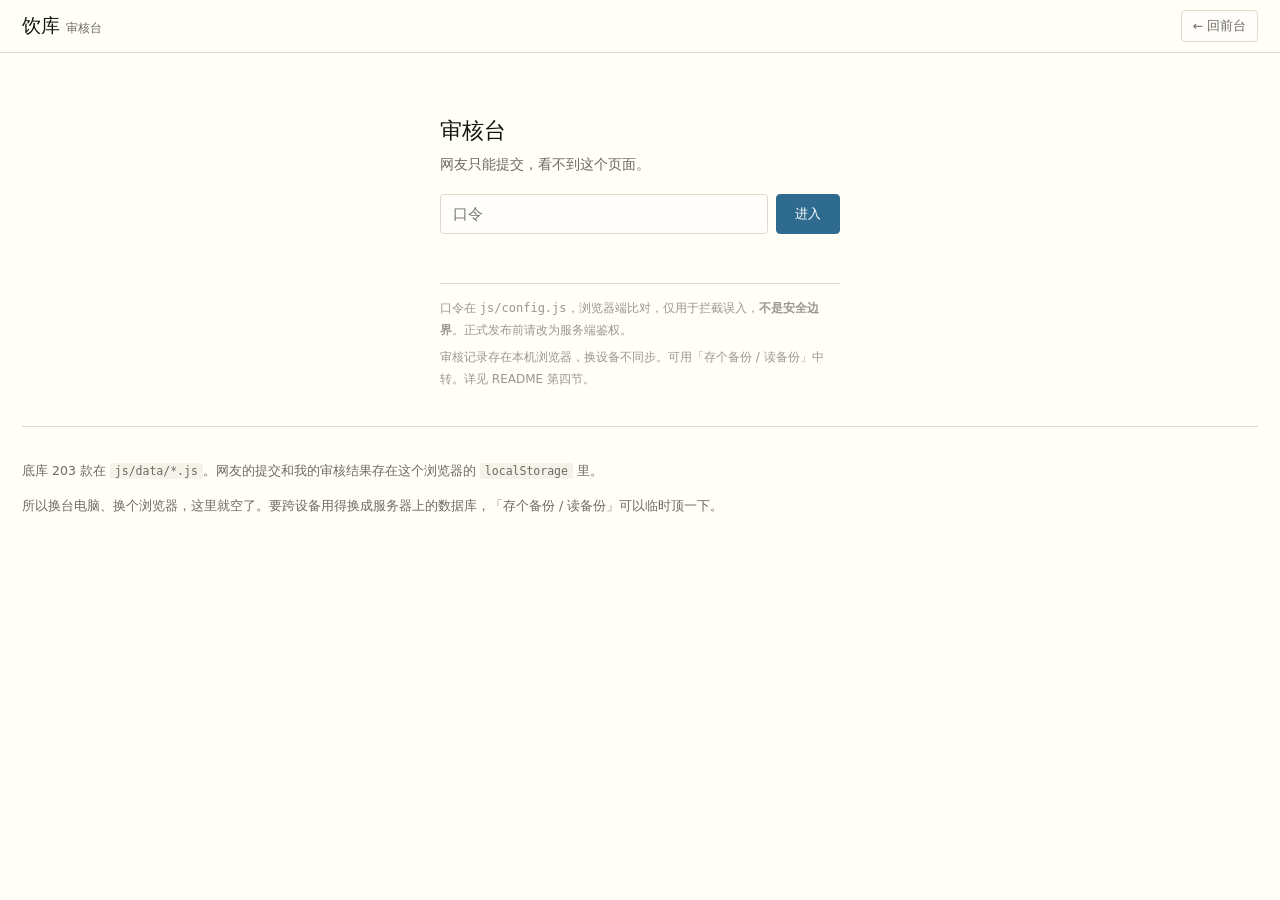
==== admin.html @ 563e10b3 "饮库 DrinkDB：203 款饮料属性库 - 203 款饮料，含糖分/甜度/气泡强度/开瓶 24 小时后气泡残留/咖啡因/酒精/价格等 28 项特征 - 前台：无筛选时两排反向轮播（JS 驱动，指针" ====
<!DOCTYPE html>
<html lang="zh-CN">
<head>
<meta charset="utf-8">
<meta name="viewport" content="width=device-width, initial-scale=1, viewport-fit=cover">
<meta name="theme-color" content="#fffff8">
<title>饮库 · 审核台</title>
<meta name="robots" content="noindex,nofollow">
<link rel="stylesheet" href="css/style.css">
</head>
<body>

<div class="topbar"><div class="wrap">
  <div class="logo">饮库<em>审核台</em></div>
  <div class="spacer"></div>
  <a class="tb" href="index.html">← 回前台</a>
  <button class="tb" type="button" id="logoutBtn" style="display:none">退出</button>
</div></div>

<div class="wrap">

  <!-- ================= 登录 ================= -->
  <div id="gate" style="max-width:400px;margin:60px auto 0">
    <h1 style="font-size:22px;margin-bottom:6px">审核台</h1>
    <p style="color:var(--muted);font-size:13.5px;margin-top:0">
      网友只能提交，看不到这个页面。
    </p>
    <form id="loginForm" style="display:flex;gap:8px;margin-top:18px">
      <input type="password" id="pass" placeholder="口令" autocomplete="current-password" aria-label="口令"
             style="flex:1;min-width:0;border:1px solid var(--rule);background:var(--panel);border-radius:4px;padding:0 12px;height:40px">
      <button class="tb fill" type="submit" style="height:40px;padding:0 18px">进入</button>
    </form>
    <p id="loginErr" style="color:var(--bad);font-size:13px;min-height:1.4em"></p>

    <div style="border-top:1px solid var(--rule);padding-top:14px;margin-top:18px;color:var(--faint);font-size:12px;line-height:1.8">
      <p style="margin:0 0 6px">口令在 <code>js/config.js</code>，浏览器端比对，仅用于拦截误入，<b>不是安全边界</b>。正式发布前请改为服务端鉴权。</p>
      <p style="margin:0">审核记录存在本机浏览器，换设备不同步。可用「存个备份 / 读备份」中转。详见 README 第四节。</p>
    </div>
  </div>

  <!-- ================= 主体 ================= -->
  <div id="panel" style="display:none">
    <div class="hero" style="padding-top:20px">
      <h1 style="font-size:24px">网友补的，都在这儿</h1>
      <p>点「通过」，它立刻出现在前台的库里，也会进导出的表。</p>
      <div class="tally">
        <div><b id="sPending">0</b><span>等我审</span></div>
        <div><b id="sApproved">0</b><span>我给过的</span></div>
        <div><b id="sRejected">0</b><span>我退掉的</span></div>
        <div><b id="sSeed">0</b><span>我整理的底库</span></div>
        <div><b id="sTotal">0</b><span>前台现在共</span></div>
      </div>
      <div style="display:flex;gap:8px;flex-wrap:wrap;margin-top:16px">
        <button class="tb fill" type="button" id="exportDbBtn">导全库 Excel</button>
        <button class="tb" type="button" id="backupBtn">存个备份</button>
        <label class="tb" style="cursor:pointer">读备份<input type="file" id="restoreFile" accept=".json" hidden></label>
        <button class="tb" type="button" id="wipeBtn">清掉网友数据</button>
      </div>
    </div>

    <h2 style="font-size:17px;margin:26px 0 11px">等我审的</h2>
    <div class="queue" id="queue"></div>

    <!-- 编辑器 -->
    <div id="editor" style="display:none;margin-top:26px;border:1px solid var(--accent);border-radius:4px;padding:16px">
      <h2 style="font-size:16px;margin-bottom:12px">改一改再放行</h2>
      <form id="editorForm">
        <div class="fgrid">
          <div class="field req"><label>叫什么</label><input id="e_n" required></div>
          <div class="field"><label>牌子</label><input id="e_b"></div>
          <div class="field"><label>提交人</label><input id="e_by"></div>
          <div class="field"><label>归哪一类</label><select id="e_c"></select></div>
          <div class="field"><label>每 100ml 多少克糖</label><input id="e_sg" type="number" step="0.1" min="0"></div>
          <div class="field"><label>糖分几星（0–5）</label><input id="e_s" type="number" step="0.5" min="0" max="5"></div>
          <div class="field"><label>喝着多甜（0–5）</label><input id="e_sw" type="number" step="0.5" min="0" max="5"></div>
          <div class="field"><label>代糖</label><input id="e_sub"></div>
          <div class="field"><label>代糖后味（0–5）</label><input id="e_at" type="number" step="0.5" min="0" max="5"></div>
          <div class="field"><label>热量 kcal/100ml</label><input id="e_kc" type="number" step="0.1" min="0"></div>
          <div class="field"><label>气泡强度（0–5）</label><input id="e_cb" type="number" step="1" min="0" max="5"></div>
          <div class="field"><label>放一夜还剩气（0–5）</label><input id="e_fd" type="number" step="1" min="0" max="5"></div>
          <div class="field"><label>冰过以后</label><select id="e_ice">
            <option value="better">更好喝</option><option value="same">冰不冰都行</option><option value="worse">反而差</option>
          </select></div>
          <div class="field"><label>酒精 %vol</label><input id="e_abv" type="number" step="0.1" min="0"></div>
          <div class="field"><label>咖啡因 mg/100ml</label><input id="e_cf" type="number" step="0.1" min="0"></div>
          <div class="field"><label>容量 ml</label><input id="e_ml" type="number" step="1" min="0"></div>
          <div class="field"><label>包装</label><input id="e_pk"></div>
          <div class="field"><label>价格</label><input id="e_p" type="number" step="0.1" min="0"></div>
          <div class="field"><label>好不好买（0–5）</label><input id="e_pop" type="number" step="0.5" min="0" max="5"></div>
          <div class="field"><label>酸不酸（0–5）</label><input id="e_ph" type="number" step="0.5" min="0" max="5"></div>
          <div class="field"><label>图片网址</label><input id="e_img"></div>
        </div>
        <div class="fgrid" style="margin-top:12px">
          <label class="field" style="flex-direction:row;align-items:center;gap:8px"><input type="checkbox" id="e_tea"> 有茶</label>
          <label class="field" style="flex-direction:row;align-items:center;gap:8px"><input type="checkbox" id="e_dairy"> 有奶</label>
          <label class="field" style="flex-direction:row;align-items:center;gap:8px"><input type="checkbox" id="e_hfcs"> 加了果葡糖浆</label>
        </div>
        <div class="field" style="margin-top:12px"><label>备注</label><textarea id="e_note" rows="3"></textarea></div>
        <div style="display:flex;gap:9px;margin-top:15px">
          <button class="tb fill" type="submit" style="height:38px;padding:0 16px">就按这个放行</button>
          <button class="tb" type="button" id="editorCancel" style="height:38px;padding:0 16px">不改了</button>
        </div>
      </form>
    </div>

    <h2 style="font-size:17px;margin:30px 0 11px">我已经放行的</h2>
    <div class="queue" id="approved"></div>

    <h2 style="font-size:17px;margin:30px 0 11px">我退掉的</h2>
    <div class="queue" id="rejected"></div>
  </div>

  <footer>
    <p>底库 203 款在 <code>js/data/*.js</code>。网友的提交和我的审核结果存在这个浏览器的 <code>localStorage</code> 里。</p>
    <p>所以换台电脑、换个浏览器，这里就空了。要跨设备用得换成服务器上的数据库，「存个备份 / 读备份」可以临时顶一下。</p>
  </footer>
</div>

<div class="toast" id="toast" role="status" aria-live="polite"></div>

<script src="js/config.js"></script>
<script src="js/data/_schema.js"></script>
<script src="js/data/01-water-soda.js"></script>
<script src="js/data/02-tea.js"></script>
<script src="js/data/03-milk-coffee.js"></script>
<script src="js/data/04-juice-sport.js"></script>
<script src="js/data/05-alcohol-other.js"></script>
<script src="assets/img/manifest.js"></script>
<script src="js/art.js"></script>
<script src="js/store.js"></script>
<script src="js/export.js"></script>
<script src="js/admin.js"></script>
</body>
</html>
---- css/style.css ----
/* ============================================================
   饮库 DrinkDB —— 样式
   移动优先：先写给手机，再用 min-width 往上加。
   ============================================================ */
:root {
  --bg: #fffff8;
  --panel: #fffefa;
  --sunk: #f4f3e9;
  --text: #14140f;
  --muted: #6b6b62;
  --faint: #98988c;
  --rule: #dcdccd;
  --grid: #ececdf;
  --accent: #2f6b8f;
  --accent-soft: #e3eef4;
  --warn: #a1701f;
  --warn-soft: #f7efdb;
  --bad: #b23b3b;
  --bad-soft: #f9e6e4;
  --good: #4a7c59;
  --gold: #c9911f;
  --star-empty: #c9c9b9;
  --serif: "Palatino Linotype", Palatino, "Book Antiqua", Georgia, "Songti SC", "Source Han Serif SC", SimSun, serif;
  --sans: system-ui, -apple-system, "Segoe UI", "Microsoft YaHei", sans-serif;
  --mono: ui-monospace, Consolas, "Cascadia Mono", monospace;
  --r: 4px;
  --tap: 40px;
}
@media (prefers-color-scheme: dark) {
  :root {
    --bg: #141412; --panel: #1b1b18; --sunk: #23231f;
    --text: #e3e3da; --muted: #9c9c92; --faint: #78786f;
    --rule: #35352f; --grid: #292925;
    --accent: #82b5d8; --accent-soft: #1d2c36;
    --warn: #d8ae63; --warn-soft: #322a18;
    --bad: #e29a95; --bad-soft: #35201f;
    --good: #8fbf9f; --gold: #d9b356; --star-empty: #4d4d45;
  }
}
* { box-sizing: border-box; -webkit-tap-highlight-color: transparent; }
html, body { margin: 0; padding: 0; }
body {
  background: var(--bg); color: var(--text);
  font-family: var(--sans); font-size: 15px; line-height: 1.6;
  -webkit-font-smoothing: antialiased;
  overflow-x: hidden;
}
h1, h2 { font-family: var(--serif); font-weight: 400; margin: 0; }
a { color: var(--accent); }
button, input, select, textarea { font: inherit; color: inherit; }
:focus-visible { outline: 2px solid var(--accent); outline-offset: 2px; }
.wrap { max-width: 1460px; margin: 0 auto; padding: 0 14px; }
@media (min-width: 720px) { .wrap { padding: 0 22px; } }

/* ================= 顶栏 ================= */
.topbar {
  position: sticky; top: 0; z-index: 60;
  background: color-mix(in srgb, var(--bg) 94%, transparent);
  backdrop-filter: blur(10px); -webkit-backdrop-filter: blur(10px);
  border-bottom: 1px solid var(--rule);
}
.topbar .wrap {
  display: flex; align-items: center; gap: 8px;
  height: 52px; overflow-x: auto; scrollbar-width: none;
}
.topbar .wrap::-webkit-scrollbar { display: none; }
.logo { font-family: var(--serif); font-size: 19px; white-space: nowrap; flex: 0 0 auto; }
.logo em { font-style: normal; color: var(--muted); font-size: 11.5px; font-family: var(--sans); margin-left: 6px; }
.topbar .spacer { flex: 1 1 auto; min-width: 4px; }
.tb {
  border: 1px solid var(--rule); background: var(--panel); color: var(--muted);
  padding: 0 11px; height: 32px; border-radius: var(--r); cursor: pointer;
  font-size: 12.5px; text-decoration: none; white-space: nowrap; flex: 0 0 auto;
  display: inline-flex; align-items: center; gap: 5px;
}
.tb:hover, .tb:active { color: var(--text); border-color: var(--muted); }
.tb.fill { background: var(--accent); border-color: var(--accent); color: #fff; }
.tb.fill:hover { color: #fff; filter: brightness(1.08); }
/* 手机上把顶栏挤紧一点，尽量一屏放得下 */
@media (max-width: 600px) {
  .logo em { display: none; }
  .topbar .wrap { gap: 6px; height: 48px; }
  .tb { font-size: 12px; padding: 0 9px; height: 30px; }
  .tb .only-wide { display: none; }
}
.only-narrow { display: none; }
@media (max-width: 600px) { .only-narrow { display: inline; } }

/* ================= 开头 ================= */
.hero { padding: 22px 0 4px; }
.hero h1 { font-size: 25px; line-height: 1.28; margin-bottom: 8px; }
@media (min-width: 720px) { .hero h1 { font-size: 34px; } }
.hero p { color: var(--muted); margin: 0; font-size: 13.5px; }
@media (min-width: 720px) { .hero p { font-size: 15px; max-width: 68ch; } }
.tally { display: flex; flex-wrap: wrap; gap: 14px 22px; margin: 16px 0 2px; }
.tally div b { display: block; font-family: var(--serif); font-size: 21px; font-weight: 400; line-height: 1.1; }
.tally div span { font-size: 11px; color: var(--muted); }

/* ================= 工具条（吸顶） ================= */
.toolbar {
  position: sticky; top: 52px; z-index: 50;
  background: color-mix(in srgb, var(--bg) 94%, transparent);
  backdrop-filter: blur(10px); -webkit-backdrop-filter: blur(10px);
  border-bottom: 1px solid var(--rule);
  padding: 7px 0;
  margin: 14px 0 0;
}
.toolbar .row { display: flex; align-items: center; gap: 7px; }
.search {
  border: 1px solid var(--rule); background: var(--panel); border-radius: var(--r);
  padding: 0 12px; height: 34px; flex: 1 1 auto; min-width: 0;
}
.sortsel {
  border: 1px solid var(--rule); background: var(--panel); border-radius: var(--r);
  height: 34px; padding: 0 8px; cursor: pointer; flex: 0 0 auto; max-width: 44vw;
}
.tgl {
  border: 1px solid var(--rule); background: var(--panel); border-radius: var(--r);
  height: 34px; padding: 0 11px; cursor: pointer; flex: 0 0 auto; color: var(--muted);
  display: inline-flex; align-items: center; gap: 6px; font-size: 13px;
}
.tgl[aria-expanded="true"] { color: var(--text); border-color: var(--muted); }
.tgl b {
  background: var(--accent); color: #fff; font-weight: 400; font-size: 11px;
  min-width: 17px; height: 17px; border-radius: 9px; display: inline-flex;
  align-items: center; justify-content: center; padding: 0 5px;
}
.tgl b:empty, .tgl b[data-n="0"] { display: none; }
.tallyline { font-size: 11.5px; color: var(--faint); display: flex; gap: 8px; align-items: center; margin-top: 5px; flex-wrap: wrap; }
.dot { width: 6px; height: 6px; border-radius: 50%; background: var(--good); flex: 0 0 auto; }
.dot.paused { background: var(--warn); }

/* ================= 筛选面板 ================= */
.filters { display: none; padding: 6px 0 8px; border-bottom: 1px solid var(--rule); }
.filters.open { display: block; }
.frow { display: flex; gap: 8px; padding: 5px 0; border-bottom: 1px dashed var(--grid); }
.frow:last-child { border-bottom: 0; }
.frow > .fk {
  flex: 0 0 46px; font-size: 11px; color: var(--muted); padding-top: 8px;
  text-align: right; line-height: 1.3;
}
.frow .fv { display: flex; flex-wrap: wrap; gap: 5px; flex: 1 1 auto; min-width: 0; }
@media (min-width: 720px) {
  .frow > .fk { flex-basis: 62px; font-size: 11.5px; }
  .filters { padding: 8px 0 10px; }
}
.chip {
  border: 1px solid var(--rule); background: var(--panel); color: var(--muted);
  padding: 0 10px; height: 30px; border-radius: 999px; font-size: 12.5px;
  cursor: pointer; transition: background .12s, color .12s, border-color .12s;
  display: inline-flex; align-items: center; gap: 4px; white-space: nowrap;
}
.chip:active { transform: scale(.96); }
/* 三态：未选 / 选（蓝） / 不要（红） */
.chip[data-st="1"] { background: var(--accent); border-color: var(--accent); color: #fff; }
.chip[data-st="2"] { background: var(--bad); border-color: var(--bad); color: #fff; }
.chip[data-st="2"]::before { content: "✕"; font-size: 10px; opacity: .9; }
.fhint { font-size: 11.5px; color: var(--faint); margin: 8px 0 0; line-height: 1.7; }
.fhint b { color: var(--accent); }
.fhint i { color: var(--bad); font-style: normal; }
.quick { border-top: 1px dashed var(--grid); }

/* 已选条件摘要 */
.summary { display: flex; flex-wrap: wrap; gap: 5px; margin-top: 7px; }
.summary:empty { display: none; }
.sm {
  font-size: 11.5px; padding: 2px 9px; border-radius: 999px; cursor: pointer;
  border: 1px solid currentColor; background: transparent;
}
.sm.inc { color: var(--accent); }
.sm.exc { color: var(--bad); }

/* ================= 流动区 ================= */
.flow { margin: 14px 0 4px; }
.flowrow {
  position: relative; overflow: hidden; padding: 6px 0;
  touch-action: pan-y; cursor: grab;
  mask-image: linear-gradient(90deg, transparent, #000 4%, #000 96%, transparent);
  -webkit-mask-image: linear-gradient(90deg, transparent, #000 4%, #000 96%, transparent);
}
.flowrow.grabbing { cursor: grabbing; }
.flowtrack { display: flex; gap: 10px; width: max-content; }
.card {
  flex: 0 0 auto; width: 138px; background: var(--panel);
  border: 1px solid var(--rule); border-radius: var(--r);
  padding: 9px; display: flex; flex-direction: column; gap: 6px;
  cursor: pointer; text-align: left;
}
@media (min-width: 560px) { .card { width: 162px; } }
@media (min-width: 900px) { .card { width: 176px; } }
.card:active { border-color: var(--muted); background: var(--sunk); }
.card .art { display: flex; justify-content: center; align-items: center; height: 92px; }
@media (min-width: 560px) { .card .art { height: 110px; } }
/* 真实产品图：统一按框内等比缩放，方图也不会被拉变形 */
.art-img { object-fit: contain; max-width: 100%; max-height: 100%; display: block; }
.card .nm { font-size: 13px; line-height: 1.35; font-weight: 600; min-height: 2.7em; }
.card .br { font-size: 11px; color: var(--faint); }
.card .rows { display: flex; flex-direction: column; gap: 3px; font-size: 11px; color: var(--muted); }
.card .rows .row { display: flex; justify-content: space-between; align-items: center; gap: 6px; }
.card .rows .k { color: var(--faint); flex: 0 0 auto; }
.card .rows .v { text-align: right; }
.marks { display: flex; flex-wrap: wrap; gap: 4px; }
.mk { font-size: 10.5px; line-height: 1.6; padding: 0 6px; border-radius: 999px; border: 1px solid currentColor; white-space: nowrap; }
.mk.flat { color: var(--good); }
.mk.fizz { color: var(--warn); }
.mk.sub { color: var(--accent); }
.mk.sweet { color: var(--bad); }
.mk.booze { color: var(--bad); }
.mk.caff { color: var(--accent); }

/* ================= 网格 ================= */
.grid { display: grid; grid-template-columns: repeat(auto-fill, minmax(138px, 1fr)); gap: 9px; margin: 14px 0 40px; }
@media (min-width: 560px) { .grid { grid-template-columns: repeat(auto-fill, minmax(162px, 1fr)); gap: 11px; } }
@media (min-width: 900px) { .grid { grid-template-columns: repeat(auto-fill, minmax(176px, 1fr)); gap: 12px; } }
.grid .card { width: auto; }
.nothing { padding: 48px 12px; text-align: center; color: var(--muted); font-size: 14px; }

/* ================= 详情（手机上从底部升起） ================= */
.modal { position: fixed; inset: 0; z-index: 120; display: none; background: rgba(20,20,15,.5); }
.modal.on { display: block; }
.sheet {
  background: var(--bg); overflow-y: auto;
  position: absolute; left: 0; right: 0; bottom: 0; top: 0;
  padding: 18px 16px 40px;
  -webkit-overflow-scrolling: touch;
}
@media (min-width: 720px) {
  .sheet { position: relative; margin: 26px auto; max-width: 720px; top: auto; bottom: auto; border: 1px solid var(--rule); border-radius: var(--r); max-height: calc(100vh - 60px); }
}
.sheetbar { display: flex; align-items: center; gap: 10px; margin-bottom: 14px; position: sticky; top: -18px; background: var(--bg); padding: 10px 0; margin-top: -18px; }
.sheetbar h2 { font-size: 19px; flex: 1; min-width: 0; }
.sheet .head { display: flex; gap: 14px; align-items: flex-start; }
.sheet .sub { color: var(--muted); font-size: 12.5px; }
.sheet dl { display: grid; grid-template-columns: 92px 1fr; gap: 7px 12px; margin: 16px 0 0; font-size: 13.5px; }
@media (min-width: 560px) { .sheet dl { grid-template-columns: 108px 1fr; } }
.sheet dt { color: var(--muted); }
.sheet dd { margin: 0; }
.bar { height: 7px; background: var(--sunk); border-radius: 99px; overflow: hidden; display: inline-block; width: 96px; vertical-align: middle; }
.bar i { display: block; height: 100%; background: var(--accent); }
.stars { white-space: nowrap; }
.stars i { font-style: normal; color: var(--star-empty); font-size: 1.1em; line-height: 1; }
.stars i.on { color: var(--gold); }
.stars i.half { color: var(--gold); opacity: .55; }
.card .rows .stars i { font-size: 11.5px; }

/* ================= 表单 ================= */
.fgrid { display: grid; grid-template-columns: 1fr; gap: 11px 14px; }
@media (min-width: 560px) { .fgrid { grid-template-columns: repeat(auto-fit, minmax(180px, 1fr)); } }
.field { display: flex; flex-direction: column; gap: 4px; }
.field label { font-size: 12px; color: var(--muted); }
.field input, .field select, .field textarea {
  border: 1px solid var(--rule); background: var(--panel); border-radius: var(--r);
  padding: 9px 11px; min-height: var(--tap);
}
.field.req label::after { content: " 必填"; color: var(--bad); font-size: 11px; }
.hintline { font-size: 12px; color: var(--muted); line-height: 1.7; }
fieldset { border: 1px solid var(--rule); border-radius: var(--r); padding: 13px 14px 15px; margin: 0 0 14px; }
legend { font-size: 12.5px; color: var(--muted); padding: 0 6px; }

/* ================= 后台 ================= */
.queue { display: flex; flex-direction: column; gap: 11px; }
.item { border: 1px solid var(--rule); background: var(--panel); border-radius: var(--r); padding: 13px 14px; }
.item .top { display: flex; gap: 8px; align-items: baseline; flex-wrap: wrap; }
.item .top .nm { font-weight: 600; font-size: 15px; }
.item .meta { font-size: 11.5px; color: var(--faint); }
.item .kv { display: flex; flex-wrap: wrap; gap: 5px 14px; font-size: 12.5px; color: var(--muted); margin-top: 8px; }
.item .kv span b { font-weight: 400; color: var(--faint); }
.item .acts { display: flex; gap: 7px; margin-top: 11px; flex-wrap: wrap; }
.item .acts .tb { height: 34px; }
.tag { font-size: 11px; border: 1px solid currentColor; border-radius: 999px; padding: 1px 8px; white-space: nowrap; }
.tag.wait { color: var(--warn); }
.tag.live { color: var(--good); }
.tag.nope { color: var(--bad); }

footer { border-top: 1px solid var(--rule); margin-top: 36px; padding: 20px 0 70px; color: var(--muted); font-size: 12.5px; line-height: 1.8; }
footer code { font-family: var(--mono); font-size: 11.5px; background: var(--sunk); padding: 1px 5px; border-radius: 2px; }

.toast {
  position: fixed; left: 50%; bottom: 24px; transform: translate(-50%, 16px);
  background: var(--text); color: var(--bg); padding: 10px 18px; border-radius: var(--r);
  font-size: 13px; opacity: 0; pointer-events: none; transition: opacity .18s, transform .18s;
  z-index: 200; max-width: 88vw; text-align: center;
}
.toast.up { opacity: 1; transform: translate(-50%, 0); }
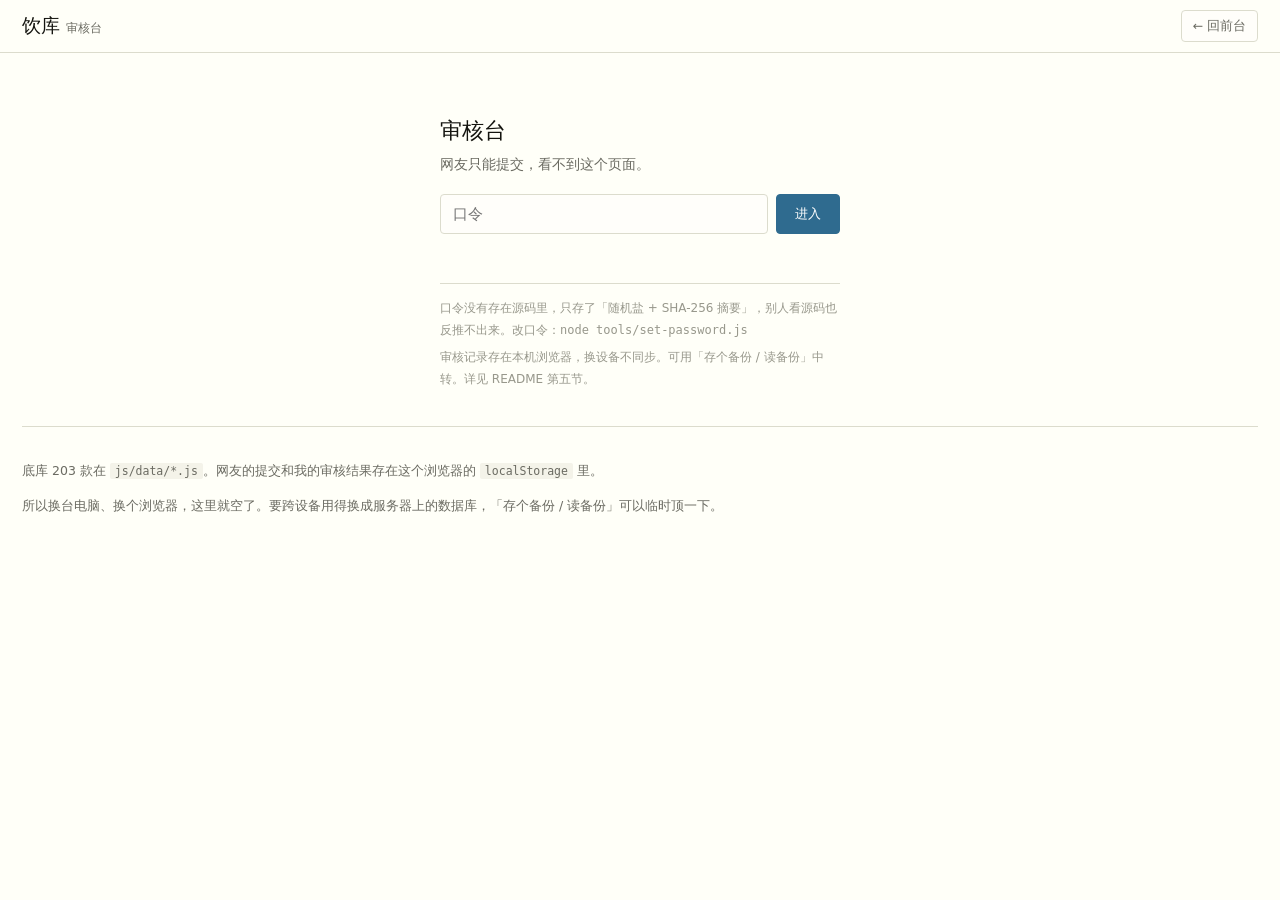
==== commit ad9ceec7: "审核台口令改为「盐 + SHA-256 摘要」，源码里不再有明文 - 新增 js/sha256.js（纯 JS 实现，file:// 下也能用，已用标准测试向量校验） - js/config.js 只" ====
--- a/admin.html
+++ b/admin.html
@@ -28,13 +28,13 @@
     <form id="loginForm" style="display:flex;gap:8px;margin-top:18px">
       <input type="password" id="pass" placeholder="口令" autocomplete="current-password" aria-label="口令"
              style="flex:1;min-width:0;border:1px solid var(--rule);background:var(--panel);border-radius:4px;padding:0 12px;height:40px">
-      <button class="tb fill" type="submit" style="height:40px;padding:0 18px">进入</button>
+      <button class="tb fill" type="submit" id="loginBtn" style="height:40px;padding:0 18px">进入</button>
     </form>
     <p id="loginErr" style="color:var(--bad);font-size:13px;min-height:1.4em"></p>
 
     <div style="border-top:1px solid var(--rule);padding-top:14px;margin-top:18px;color:var(--faint);font-size:12px;line-height:1.8">
-      <p style="margin:0 0 6px">口令在 <code>js/config.js</code>，浏览器端比对，仅用于拦截误入，<b>不是安全边界</b>。正式发布前请改为服务端鉴权。</p>
-      <p style="margin:0">审核记录存在本机浏览器，换设备不同步。可用「存个备份 / 读备份」中转。详见 README 第四节。</p>
+      <p style="margin:0 0 6px">口令没有存在源码里，只存了「随机盐 + SHA-256 摘要」，别人看源码也反推不出来。改口令：<code>node tools/set-password.js</code></p>
+      <p style="margin:0">审核记录存在本机浏览器，换设备不同步。可用「存个备份 / 读备份」中转。详见 README 第五节。</p>
     </div>
   </div>
 
@@ -119,13 +119,14 @@
 <div class="toast" id="toast" role="status" aria-live="polite"></div>
 
 <script src="js/config.js"></script>
+<script src="js/sha256.js"></script>
 <script src="js/data/_schema.js"></script>
 <script src="js/data/01-water-soda.js"></script>
 <script src="js/data/02-tea.js"></script>
 <script src="js/data/03-milk-coffee.js"></script>
 <script src="js/data/04-juice-sport.js"></script>
 <script src="js/data/05-alcohol-other.js"></script>
-<script src="assets/img/manifest.js"></script>
+<script src="img/manifest.js"></script>
 <script src="js/art.js"></script>
 <script src="js/store.js"></script>
 <script src="js/export.js"></script>
--- a/css/style.css
+++ b/css/style.css
@@ -66,6 +66,7 @@
 .topbar .wrap::-webkit-scrollbar { display: none; }
 .logo { font-family: var(--serif); font-size: 19px; white-space: nowrap; flex: 0 0 auto; }
 .logo em { font-style: normal; color: var(--muted); font-size: 11.5px; font-family: var(--sans); margin-left: 6px; }
+.logo .sig { color: var(--faint); letter-spacing: .02em; }
 .topbar .spacer { flex: 1 1 auto; min-width: 4px; }
 .tb {
   border: 1px solid var(--rule); background: var(--panel); color: var(--muted);
@@ -78,7 +79,8 @@
 .tb.fill:hover { color: #fff; filter: brightness(1.08); }
 /* 手机上把顶栏挤紧一点，尽量一屏放得下 */
 @media (max-width: 600px) {
-  .logo em { display: none; }
+  .logo em:not(.sig) { display: none; }        /* 藏掉 DrinkDB 字样，但署名保留 */
+  .logo .sig { font-size: 11px; margin-left: 5px; }
   .topbar .wrap { gap: 6px; height: 48px; }
   .tb { font-size: 12px; padding: 0 9px; height: 30px; }
   .tb .only-wide { display: none; }
@@ -127,8 +129,6 @@
 }
 .tgl b:empty, .tgl b[data-n="0"] { display: none; }
 .tallyline { font-size: 11.5px; color: var(--faint); display: flex; gap: 8px; align-items: center; margin-top: 5px; flex-wrap: wrap; }
-.dot { width: 6px; height: 6px; border-radius: 50%; background: var(--good); flex: 0 0 auto; }
-.dot.paused { background: var(--warn); }
 
 /* ================= 筛选面板 ================= */
 .filters { display: none; padding: 6px 0 8px; border-bottom: 1px solid var(--rule); }
@@ -170,27 +170,52 @@
 .sm.inc { color: var(--accent); }
 .sm.exc { color: var(--bad); }
 
-/* ================= 流动区 ================= */
+/* ================= 两排横滑 =================
+   浏览器原生横向滚动：不动就完全静止，不占 CPU；惯性、边缘回弹
+   都是系统原生手感。上一版 JS 逐帧平移在卡片多的时候会卡成幻灯片。 */
 .flow { margin: 14px 0 4px; }
 .flowrow {
-  position: relative; overflow: hidden; padding: 6px 0;
-  touch-action: pan-y; cursor: grab;
-  mask-image: linear-gradient(90deg, transparent, #000 4%, #000 96%, transparent);
-  -webkit-mask-image: linear-gradient(90deg, transparent, #000 4%, #000 96%, transparent);
-}
-.flowrow.grabbing { cursor: grabbing; }
-.flowtrack { display: flex; gap: 10px; width: max-content; }
+  overflow-x: auto; overflow-y: hidden;
+  -webkit-overflow-scrolling: touch;
+  overscroll-behavior-x: contain;
+  scroll-snap-type: x proximity;
+  scrollbar-width: thin;
+  padding: 8px 0 10px;
+  /* 右边渐隐，暗示还能往右划 */
+  mask-image: linear-gradient(90deg, #000 calc(100% - 56px), transparent);
+  -webkit-mask-image: linear-gradient(90deg, #000 calc(100% - 56px), transparent);
+}
+.flowrow::-webkit-scrollbar { height: 6px; }
+.flowrow::-webkit-scrollbar-thumb { background: var(--rule); border-radius: 3px; }
+.flowrow::-webkit-scrollbar-track { background: transparent; }
+.flowtrack { display: flex; gap: 10px; width: max-content; padding-right: 60px; }
+/* 手机上让这两排通到屏幕两边，一眼就看得出能滑，而不是像被裁掉 */
+@media (max-width: 719px) {
+  .flow { margin-left: -14px; margin-right: -14px; }
+  .flowrow { padding-left: 14px; padding-right: 14px; }
+}
 .card {
-  flex: 0 0 auto; width: 138px; background: var(--panel);
+  flex: 0 0 auto; width: 154px; background: var(--panel);
   border: 1px solid var(--rule); border-radius: var(--r);
-  padding: 9px; display: flex; flex-direction: column; gap: 6px;
-  cursor: pointer; text-align: left;
-}
-@media (min-width: 560px) { .card { width: 162px; } }
-@media (min-width: 900px) { .card { width: 176px; } }
+  padding: 10px; display: flex; flex-direction: column; gap: 7px;
+  cursor: pointer; text-align: left; scroll-snap-align: start;
+}
+.flowtrack .card { scroll-snap-align: start; }
+@media (min-width: 560px) { .card { width: 172px; } }
+@media (min-width: 900px) { .card { width: 186px; } }
 .card:active { border-color: var(--muted); background: var(--sunk); }
-.card .art { display: flex; justify-content: center; align-items: center; height: 92px; }
-@media (min-width: 560px) { .card .art { height: 110px; } }
+.card .art {
+  display: flex; justify-content: center; align-items: center;
+  height: 108px; background: #fff; border-radius: 3px;
+}
+@media (min-width: 560px) { .card .art { height: 122px; } }
+.card .nm { font-size: 13.5px; line-height: 1.35; font-weight: 600; min-height: 2.7em; }
+.card .br { font-size: 11.5px; color: var(--faint); }
+.card .rows { display: flex; flex-direction: column; gap: 3px; font-size: 11.5px; color: var(--muted); }
+.card .rows .row { display: flex; justify-content: space-between; align-items: center; gap: 6px; }
+.card .rows .k { color: var(--faint); flex: 0 0 auto; }
+.card .rows .v { text-align: right; }
+@media (prefers-color-scheme: dark) { .card .art { background: #f6f6f0; } }
 /* 真实产品图：统一按框内等比缩放，方图也不会被拉变形 */
 .art-img { object-fit: contain; max-width: 100%; max-height: 100%; display: block; }
 .card .nm { font-size: 13px; line-height: 1.35; font-weight: 600; min-height: 2.7em; }
@@ -209,9 +234,9 @@
 .mk.caff { color: var(--accent); }
 
 /* ================= 网格 ================= */
-.grid { display: grid; grid-template-columns: repeat(auto-fill, minmax(138px, 1fr)); gap: 9px; margin: 14px 0 40px; }
-@media (min-width: 560px) { .grid { grid-template-columns: repeat(auto-fill, minmax(162px, 1fr)); gap: 11px; } }
-@media (min-width: 900px) { .grid { grid-template-columns: repeat(auto-fill, minmax(176px, 1fr)); gap: 12px; } }
+.grid { display: grid; grid-template-columns: repeat(auto-fill, minmax(154px, 1fr)); gap: 10px; margin: 14px 0 40px; }
+@media (min-width: 560px) { .grid { grid-template-columns: repeat(auto-fill, minmax(172px, 1fr)); gap: 11px; } }
+@media (min-width: 900px) { .grid { grid-template-columns: repeat(auto-fill, minmax(186px, 1fr)); gap: 12px; } }
 .grid .card { width: auto; }
 .nothing { padding: 48px 12px; text-align: center; color: var(--muted); font-size: 14px; }
 
